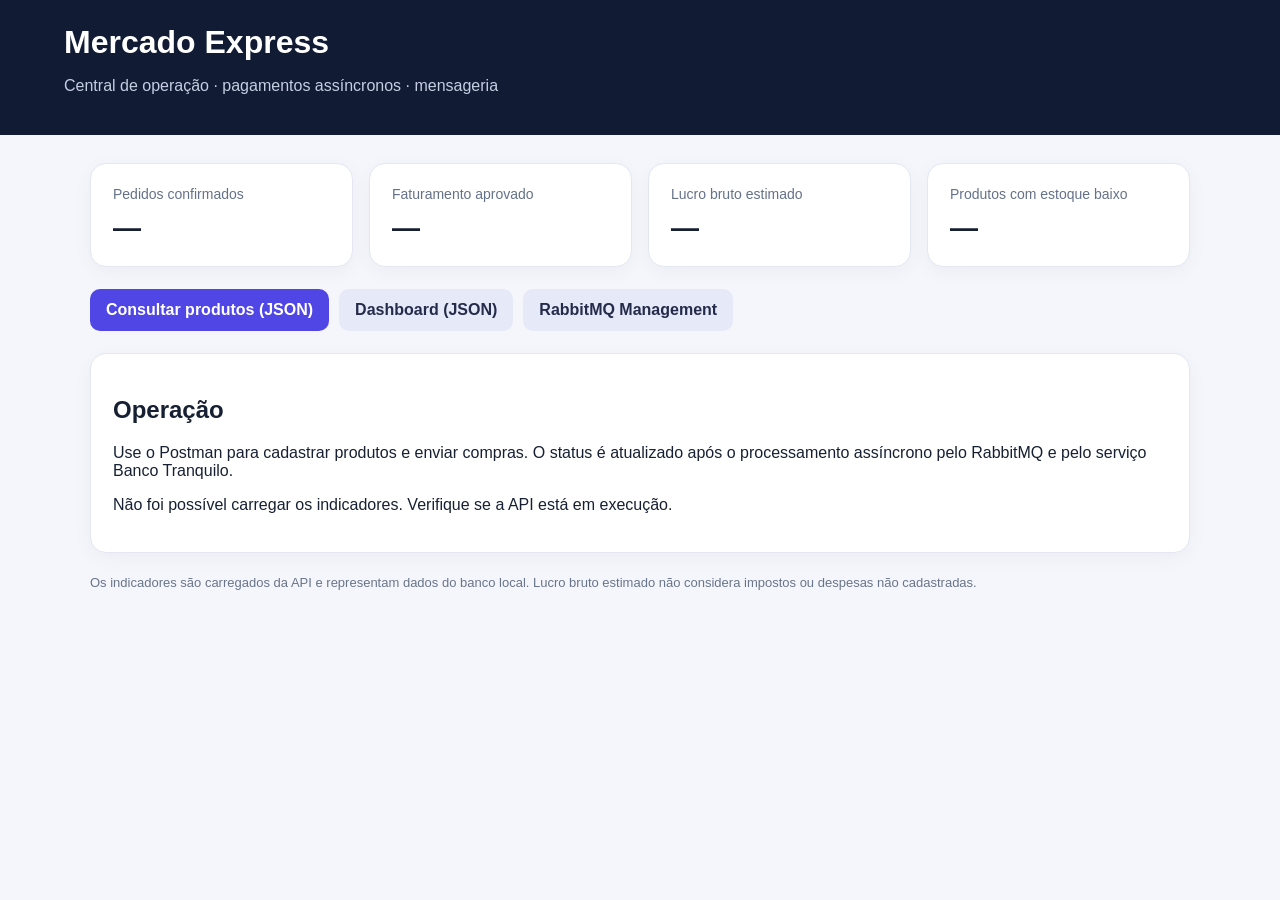
==== mercado-express/src/main/resources/templates/index.html @ 2a3e9273 "salvando projeto cp5 mercado express" ====
<!doctype html><html lang="pt-BR"><head><meta charset="utf-8"><meta name="viewport" content="width=device-width,initial-scale=1"><title>Mercado Express | Gestão</title><style>
:root{font-family:Inter,Arial,sans-serif;color:#172033;background:#f4f6fb}body{margin:0}.top{background:#111b34;color:white;padding:24px 5vw}.top h1{margin:0}.top p{color:#c6cee1}.wrap{max-width:1100px;margin:28px auto;padding:0 20px}.cards{display:grid;grid-template-columns:repeat(auto-fit,minmax(210px,1fr));gap:16px}.card{background:white;border:1px solid #e2e7f0;border-radius:16px;padding:22px;box-shadow:0 5px 20px #1720330a}.label{color:#65718a;font-size:14px}.value{font-size:28px;font-weight:750;margin-top:10px}.actions{display:flex;flex-wrap:wrap;gap:10px;margin:22px 0}.actions a{background:#4f46e5;color:white;padding:12px 16px;border-radius:10px;text-decoration:none;font-weight:600}.actions a.secondary{background:#e6e9f8;color:#252b4a}.foot{color:#69758a;font-size:13px;margin-top:22px}</style></head><body><header class="top"><h1>Mercado Express</h1><p>Central de operação · pagamentos assíncronos · mensageria</p></header><main class="wrap"><div class="cards"><section class="card"><div class="label">Pedidos confirmados</div><div class="value" id="confirmed">—</div></section><section class="card"><div class="label">Faturamento aprovado</div><div class="value" id="sales">—</div></section><section class="card"><div class="label">Lucro bruto estimado</div><div class="value" id="profit">—</div></section><section class="card"><div class="label">Produtos com estoque baixo</div><div class="value" id="stock">—</div></section></div><div class="actions"><a href="/api/produtos">Consultar produtos (JSON)</a><a href="/api/dashboard" class="secondary">Dashboard (JSON)</a><a href="http://localhost:15672" class="secondary" target="_blank" rel="noreferrer">RabbitMQ Management</a></div><section class="card"><h2>Operação</h2><p>Use o Postman para cadastrar produtos e enviar compras. O status é atualizado após o processamento assíncrono pelo RabbitMQ e pelo serviço Banco Tranquilo.</p><p id="mail">Carregando situação dos e-mails…</p></section><p class="foot">Os indicadores são carregados da API e representam dados do banco local. Lucro bruto estimado não considera impostos ou despesas não cadastradas.</p></main><script>
const money=v=>new Intl.NumberFormat('pt-BR',{style:'currency',currency:'BRL'}).format(Number(v||0));async function load(){try{const r=await fetch('/api/dashboard');const d=await r.json();document.querySelector('#confirmed').textContent=d.pedidosConfirmados;document.querySelector('#sales').textContent=money(d.faturamentoAprovado);document.querySelector('#profit').textContent=money(d.lucroBrutoEstimado);document.querySelector('#stock').textContent=d.produtosEstoqueBaixo;document.querySelector('#mail').textContent=`E-mails enviados: ${d.emailsEnviados} · Falhas registradas: ${d.emailsComFalha}`;}catch(e){document.querySelector('#mail').textContent='Não foi possível carregar os indicadores. Verifique se a API está em execução.'}}load();setInterval(load,10000);
</script></body></html>
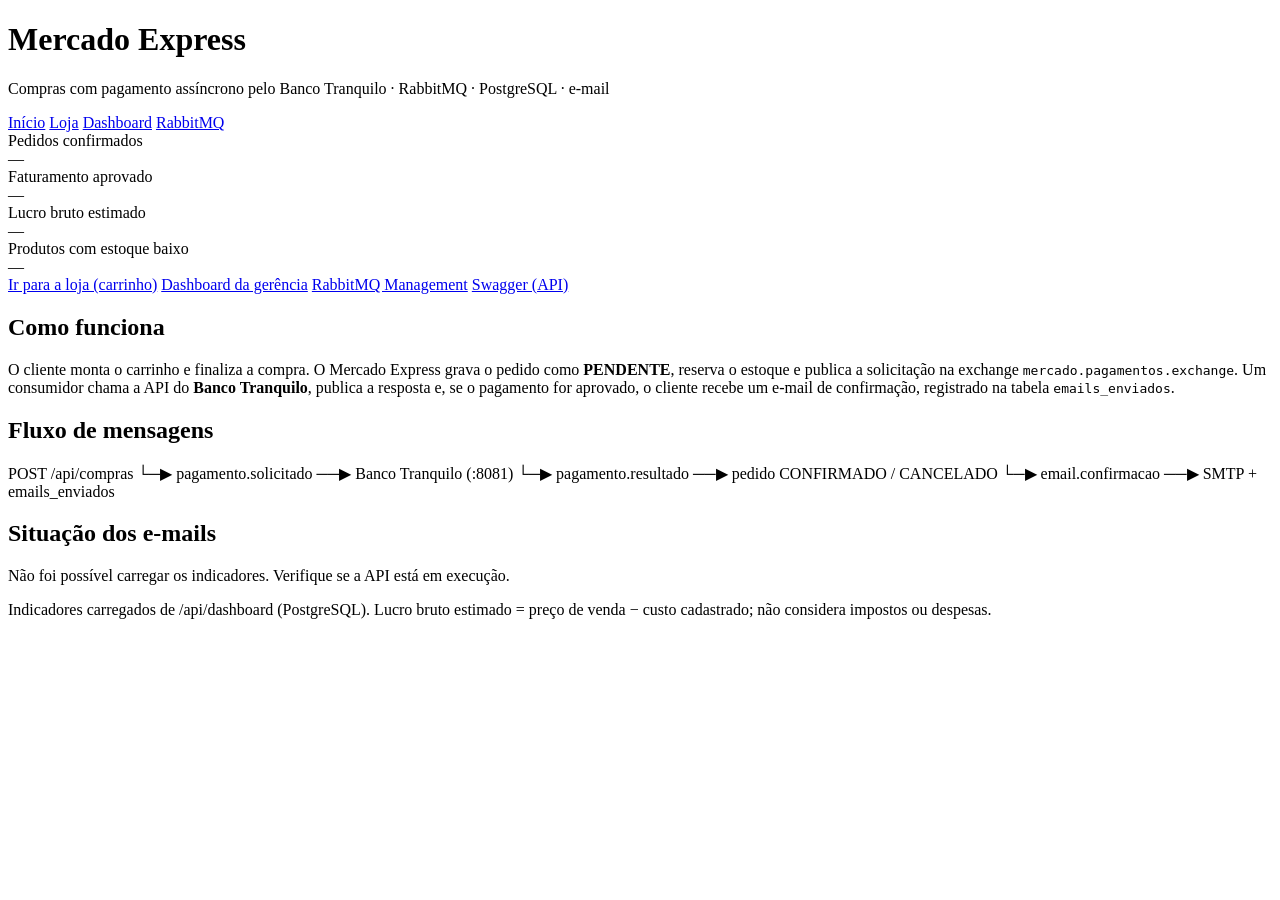
==== commit 05df8cdd: "Realizando seguranca de pasta e arquivos do projeto" ====
--- a/mercado-express/src/main/resources/templates/index.html
+++ b/mercado-express/src/main/resources/templates/index.html
@@ -1,4 +1,80 @@
-<!doctype html><html lang="pt-BR"><head><meta charset="utf-8"><meta name="viewport" content="width=device-width,initial-scale=1"><title>Mercado Express | Gestão</title><style>
-:root{font-family:Inter,Arial,sans-serif;color:#172033;background:#f4f6fb}body{margin:0}.top{background:#111b34;color:white;padding:24px 5vw}.top h1{margin:0}.top p{color:#c6cee1}.wrap{max-width:1100px;margin:28px auto;padding:0 20px}.cards{display:grid;grid-template-columns:repeat(auto-fit,minmax(210px,1fr));gap:16px}.card{background:white;border:1px solid #e2e7f0;border-radius:16px;padding:22px;box-shadow:0 5px 20px #1720330a}.label{color:#65718a;font-size:14px}.value{font-size:28px;font-weight:750;margin-top:10px}.actions{display:flex;flex-wrap:wrap;gap:10px;margin:22px 0}.actions a{background:#4f46e5;color:white;padding:12px 16px;border-radius:10px;text-decoration:none;font-weight:600}.actions a.secondary{background:#e6e9f8;color:#252b4a}.foot{color:#69758a;font-size:13px;margin-top:22px}</style></head><body><header class="top"><h1>Mercado Express</h1><p>Central de operação · pagamentos assíncronos · mensageria</p></header><main class="wrap"><div class="cards"><section class="card"><div class="label">Pedidos confirmados</div><div class="value" id="confirmed">—</div></section><section class="card"><div class="label">Faturamento aprovado</div><div class="value" id="sales">—</div></section><section class="card"><div class="label">Lucro bruto estimado</div><div class="value" id="profit">—</div></section><section class="card"><div class="label">Produtos com estoque baixo</div><div class="value" id="stock">—</div></section></div><div class="actions"><a href="/api/produtos">Consultar produtos (JSON)</a><a href="/api/dashboard" class="secondary">Dashboard (JSON)</a><a href="http://localhost:15672" class="secondary" target="_blank" rel="noreferrer">RabbitMQ Management</a></div><section class="card"><h2>Operação</h2><p>Use o Postman para cadastrar produtos e enviar compras. O status é atualizado após o processamento assíncrono pelo RabbitMQ e pelo serviço Banco Tranquilo.</p><p id="mail">Carregando situação dos e-mails…</p></section><p class="foot">Os indicadores são carregados da API e representam dados do banco local. Lucro bruto estimado não considera impostos ou despesas não cadastradas.</p></main><script>
-const money=v=>new Intl.NumberFormat('pt-BR',{style:'currency',currency:'BRL'}).format(Number(v||0));async function load(){try{const r=await fetch('/api/dashboard');const d=await r.json();document.querySelector('#confirmed').textContent=d.pedidosConfirmados;document.querySelector('#sales').textContent=money(d.faturamentoAprovado);document.querySelector('#profit').textContent=money(d.lucroBrutoEstimado);document.querySelector('#stock').textContent=d.produtosEstoqueBaixo;document.querySelector('#mail').textContent=`E-mails enviados: ${d.emailsEnviados} · Falhas registradas: ${d.emailsComFalha}`;}catch(e){document.querySelector('#mail').textContent='Não foi possível carregar os indicadores. Verifique se a API está em execução.'}}load();setInterval(load,10000);
-</script></body></html>
+<!doctype html>
+<html lang="pt-BR">
+<head>
+  <meta charset="utf-8">
+  <meta name="viewport" content="width=device-width,initial-scale=1">
+  <title>Mercado Express</title>
+  <link rel="stylesheet" href="/css/app.css">
+</head>
+<body>
+<header class="top">
+  <div class="brand">
+    <h1>Mercado Express</h1>
+    <p>Compras com pagamento assíncrono pelo Banco Tranquilo · RabbitMQ · PostgreSQL · e-mail</p>
+  </div>
+  <nav class="nav">
+    <a href="/" class="active">Início</a>
+    <a href="/loja">Loja</a>
+    <a href="/dashboard">Dashboard</a>
+    <a href="http://localhost:15672" target="_blank" rel="noreferrer">RabbitMQ</a>
+  </nav>
+</header>
+
+<main class="wrap">
+  <div class="cards">
+    <section class="card"><div class="label">Pedidos confirmados</div><div class="value" id="confirmed">—</div></section>
+    <section class="card"><div class="label">Faturamento aprovado</div><div class="value" id="sales">—</div></section>
+    <section class="card"><div class="label">Lucro bruto estimado</div><div class="value" id="profit">—</div></section>
+    <section class="card"><div class="label">Produtos com estoque baixo</div><div class="value" id="stock">—</div></section>
+  </div>
+
+  <div class="actions">
+    <a class="btn" href="/loja">Ir para a loja (carrinho)</a>
+    <a class="btn" href="/dashboard">Dashboard da gerência</a>
+    <a class="btn secondary" href="http://localhost:15672" target="_blank" rel="noreferrer">RabbitMQ Management</a>
+    <a class="btn secondary" href="/swagger-ui/index.html" target="_blank" rel="noreferrer">Swagger (API)</a>
+  </div>
+
+  <div class="hero">
+    <section class="card">
+      <h2>Como funciona</h2>
+      <p>O cliente monta o carrinho e finaliza a compra. O Mercado Express grava o pedido como <b>PENDENTE</b>,
+        reserva o estoque e publica a solicitação na exchange <code>mercado.pagamentos.exchange</code>.
+        Um consumidor chama a API do <b>Banco Tranquilo</b>, publica a resposta e, se o pagamento for aprovado,
+        o cliente recebe um e-mail de confirmação, registrado na tabela <code>emails_enviados</code>.</p>
+    </section>
+    <section class="card">
+      <h2>Fluxo de mensagens</h2>
+      <div class="flow">POST /api/compras
+  └─▶ pagamento.solicitado ──▶ Banco Tranquilo (:8081)
+        └─▶ pagamento.resultado ──▶ pedido CONFIRMADO / CANCELADO
+              └─▶ email.confirmacao ──▶ SMTP + emails_enviados</div>
+    </section>
+    <section class="card">
+      <h2>Situação dos e-mails</h2>
+      <p id="mail">Carregando…</p>
+    </section>
+  </div>
+
+  <p class="foot">Indicadores carregados de /api/dashboard (PostgreSQL). Lucro bruto estimado = preço de venda − custo cadastrado; não considera impostos ou despesas.</p>
+</main>
+
+<script src="/js/app.js"></script>
+<script>
+  async function load() {
+    try {
+      const d = await api('/api/dashboard');
+      document.querySelector('#confirmed').textContent = d.pedidosConfirmados;
+      document.querySelector('#sales').textContent = money(d.faturamentoAprovado);
+      document.querySelector('#profit').textContent = money(d.lucroBrutoEstimado);
+      document.querySelector('#stock').textContent = d.produtosEstoqueBaixo;
+      document.querySelector('#mail').textContent = `E-mails enviados: ${d.emailsEnviados} · Falhas registradas: ${d.emailsComFalha}`;
+    } catch (e) {
+      document.querySelector('#mail').textContent = 'Não foi possível carregar os indicadores. Verifique se a API está em execução.';
+    }
+  }
+  load();
+  setInterval(load, 10000);
+</script>
+</body>
+</html>
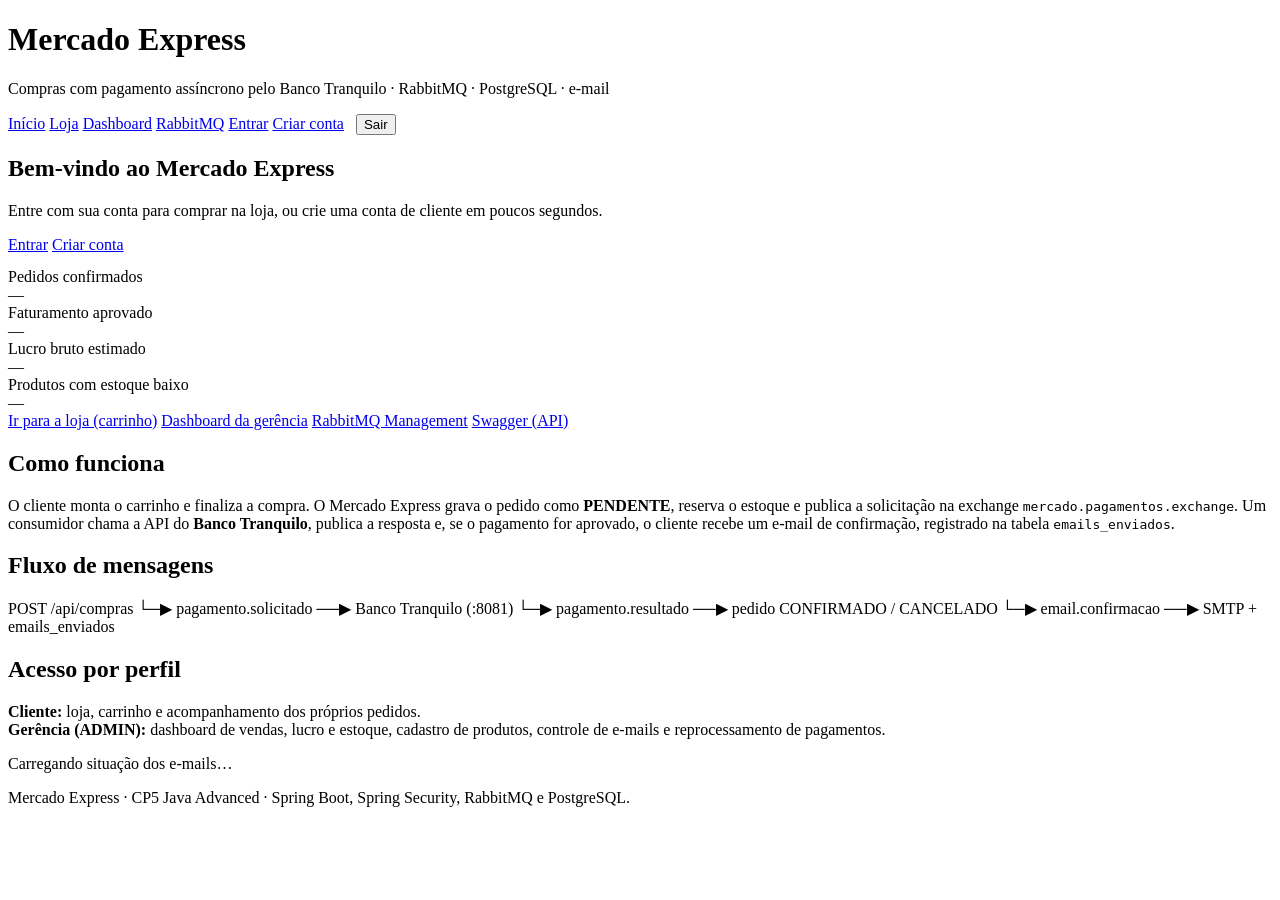
==== commit 8318f389: "Adiciona Spring Security: login, cadastro e perfis ADMIN/CLIENTE" ====
--- a/mercado-express/src/main/resources/templates/index.html
+++ b/mercado-express/src/main/resources/templates/index.html
@@ -1,10 +1,12 @@
 <!doctype html>
-<html lang="pt-BR">
+<html lang="pt-BR" xmlns:th="http://www.thymeleaf.org">
 <head>
   <meta charset="utf-8">
   <meta name="viewport" content="width=device-width,initial-scale=1">
   <title>Mercado Express</title>
   <link rel="stylesheet" href="/css/app.css">
+  <meta name="_csrf" th:content="${_csrf.token}">
+  <meta name="_csrf_header" th:content="${_csrf.headerName}">
 </head>
 <body>
 <header class="top">
@@ -12,27 +14,44 @@
     <h1>Mercado Express</h1>
     <p>Compras com pagamento assíncrono pelo Banco Tranquilo · RabbitMQ · PostgreSQL · e-mail</p>
   </div>
+  <div style="display:flex;flex-wrap:wrap;align-items:center;gap:12px">
   <nav class="nav">
     <a href="/" class="active">Início</a>
-    <a href="/loja">Loja</a>
-    <a href="/dashboard">Dashboard</a>
-    <a href="http://localhost:15672" target="_blank" rel="noreferrer">RabbitMQ</a>
+    <a href="/loja" class="auth-only">Loja</a>
+    <a href="/dashboard" class="admin-only">Dashboard</a>
+    <a href="http://localhost:15672" class="admin-only" target="_blank" rel="noreferrer">RabbitMQ</a>
+    <a href="/login" class="guest-only">Entrar</a>
+    <a href="/cadastro" class="guest-only">Criar conta</a>
   </nav>
+  <div class="userbox auth-only">
+    <div class="who" id="user-who"></div>
+    <form th:action="@{/logout}" method="post"><button type="submit">Sair</button></form>
+  </div>
+  </div>
 </header>
 
 <main class="wrap">
-  <div class="cards">
+  <section class="card guest-only" style="margin-bottom:14px">
+    <h2>Bem-vindo ao Mercado Express</h2>
+    <p class="muted">Entre com sua conta para comprar na loja, ou crie uma conta de cliente em poucos segundos.</p>
+    <div class="actions" style="margin-bottom:0">
+      <a class="btn" href="/login">Entrar</a>
+      <a class="btn secondary" href="/cadastro">Criar conta</a>
+    </div>
+  </section>
+
+  <div class="cards admin-only">
     <section class="card"><div class="label">Pedidos confirmados</div><div class="value" id="confirmed">—</div></section>
     <section class="card"><div class="label">Faturamento aprovado</div><div class="value" id="sales">—</div></section>
     <section class="card"><div class="label">Lucro bruto estimado</div><div class="value" id="profit">—</div></section>
     <section class="card"><div class="label">Produtos com estoque baixo</div><div class="value" id="stock">—</div></section>
   </div>
 
-  <div class="actions">
+  <div class="actions auth-only">
     <a class="btn" href="/loja">Ir para a loja (carrinho)</a>
-    <a class="btn" href="/dashboard">Dashboard da gerência</a>
-    <a class="btn secondary" href="http://localhost:15672" target="_blank" rel="noreferrer">RabbitMQ Management</a>
-    <a class="btn secondary" href="/swagger-ui/index.html" target="_blank" rel="noreferrer">Swagger (API)</a>
+    <a class="btn admin-only" href="/dashboard">Dashboard da gerência</a>
+    <a class="btn secondary admin-only" href="http://localhost:15672" target="_blank" rel="noreferrer">RabbitMQ Management</a>
+    <a class="btn secondary admin-only" href="/swagger-ui/index.html" target="_blank" rel="noreferrer">Swagger (API)</a>
   </div>
 
   <div class="hero">
@@ -51,12 +70,14 @@
               └─▶ email.confirmacao ──▶ SMTP + emails_enviados</div>
     </section>
     <section class="card">
-      <h2>Situação dos e-mails</h2>
-      <p id="mail">Carregando…</p>
+      <h2>Acesso por perfil</h2>
+      <p><b>Cliente:</b> loja, carrinho e acompanhamento dos próprios pedidos.<br>
+        <b>Gerência (ADMIN):</b> dashboard de vendas, lucro e estoque, cadastro de produtos, controle de e-mails e reprocessamento de pagamentos.</p>
+      <p class="admin-only" id="mail">Carregando situação dos e-mails…</p>
     </section>
   </div>
 
-  <p class="foot">Indicadores carregados de /api/dashboard (PostgreSQL). Lucro bruto estimado = preço de venda − custo cadastrado; não considera impostos ou despesas.</p>
+  <p class="foot">Mercado Express · CP5 Java Advanced · Spring Boot, Spring Security, RabbitMQ e PostgreSQL.</p>
 </main>
 
 <script src="/js/app.js"></script>
@@ -70,11 +91,11 @@
       document.querySelector('#stock').textContent = d.produtosEstoqueBaixo;
       document.querySelector('#mail').textContent = `E-mails enviados: ${d.emailsEnviados} · Falhas registradas: ${d.emailsComFalha}`;
     } catch (e) {
-      document.querySelector('#mail').textContent = 'Não foi possível carregar os indicadores. Verifique se a API está em execução.';
+      document.querySelector('#mail').textContent = 'Não foi possível carregar os indicadores.';
     }
   }
-  load();
-  setInterval(load, 10000);
+  // Indicadores só para a gerência
+  usuarioPronto.then(u => { if (u.perfil === 'ADMIN') { load(); setInterval(load, 10000); } });
 </script>
 </body>
 </html>
